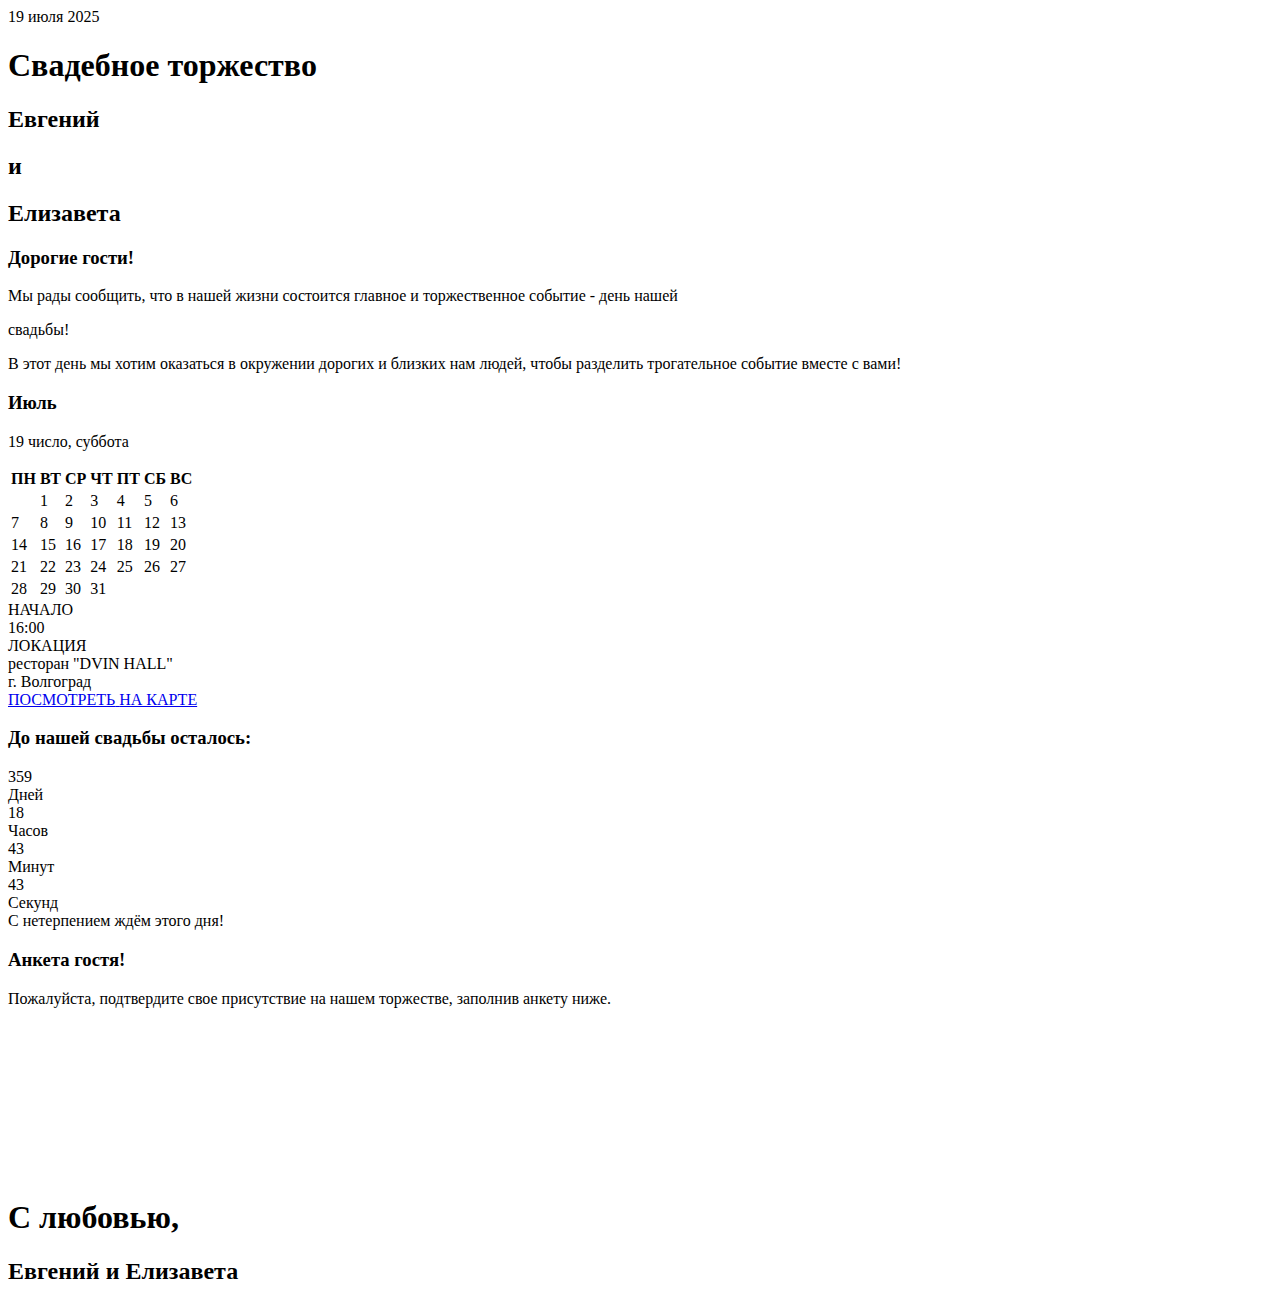
==== index.html @ 928d0241 "Add files via upload" ====
<!DOCTYPE html>
<html lang="ru" class="h-100">

<head>
  <meta charset="UTF-8">
  <meta name="viewport" content="width=device-width, initial-scale=1.0">
  <title>Приглашение на свадьбу</title>
  <link rel="shortcut icon" href="img/icon.png" type="image/png">
  <link href="css/bootstrap.min.css" rel="stylesheet">
  <link rel="stylesheet" href="css/style.css">
  <link rel="stylesheet" href="css/animate.css/animate.css"/>
  <script src="js/jquery-3.7.1.min.js"></script>
</head>

<body class="h-100 container-sm text-center">
  <section class="mainpage d-flex">
    <div class="container d-flex p-3 flex-column">
      <header class="d-flex justify-content-center"> 
          <span class="animate__animated">19 июля 2025</span>
      </header>
      <main class="my-5">
        <h1 class="p-1 animate__animated">Свадебное торжество</h1>
        <h2 class="animate__animated animate__delay-1s">Евгений</h2>
        <h2 class="animate__animated animate__delay-2s">и</h2>
        <h2 class="animate__animated animate__delay-3s">Елизавета</h2>
      </main>
    </div>
  </section>
  <section class="mainpage2">
    <div class="container justify-content-center text-center">
      <h3 class="animate__animated p-5">Дорогие гости!</h3>
      <p class="text">Мы рады сообщить, что в нашей жизни состоится главное и торжественное событие - день нашей </p>
    <p class="svadba">свадьбы!</p>
    <p class="text pb-5" style="margin-bottom: 0;">В этот день мы хотим оказаться в окружении дорогих и близких нам людей, чтобы разделить трогательное событие вместе с вами!</p>
    </div>
  </section>
  <section class="mainpage d-flex justify-content-center text-center">
    <div class="container flex-wrap justify-content-center text-center">
      <table class="d-flex justify-content-center p-5">
        <h3 class="animate__animated pt-5">Июль</h3>
        <p class="text">19 число, суббота</p>
          </table>
            <table class="d-flex justify-content-center p-5">
                <tbody>
                  <tr>
                    <th>ПН</th>
                    <th>ВТ</th>
                    <th>СР</th>
                    <th>ЧТ</th>
                    <th>ПТ</th>
                    <th>СБ</th>
                    <th>ВС</th>
                </tr>
                    <tr>
                        <td></td>
                        <td>1</td>
                        <td>2</td>
                        <td>3</td>
                        <td>4</td>
                        <td>5</td>
                        <td>6</td>
                    </tr>
                    <tr>
                        <td>7</td>
                        <td>8</td>
                        <td>9</td>
                        <td>10</td>
                        <td>11</td>
                        <td>12</td>
                        <td>13</td>
                    </tr>
                    <tr>
                        <td>14</td>
                        <td>15</td>
                        <td>16</td>
                        <td>17</td>
                        <td>18</td>
                        <td><span class="circle-day">19</span></td>
                        <td>20</td>
                    </tr>
                    <tr>
                        <td>21</td>
                        <td>22</td>
                        <td>23</td>
                        <td>24</td>
                        <td>25</td>
                        <td>26</td>
                        <td>27</td>
                    </tr>
                    <tr>
                        <td>28</td>
                        <td>29</td>
                        <td>30</td>
                        <td>31</td>
                        <td></td>
                        <td></td>
                        <td></td>
                    </tr>
                </tbody>
            </table>
            <div class="fs-2">
              <div>НАЧАЛО</div>
              <div class="pb-5">16:00</div>
              
              <div>ЛОКАЦИЯ</div>
              <div>ресторан "DVIN HALL"</div>
              <div>г. Волгоград</div>
              <div class="pt-5 pb-5">
                <a class="map-button p-5" href="https://yandex.ru/maps/-/CHRCaPZ0">
                  <div class="button-text fs-2">
                      <span>ПОСМОТРЕТЬ</span>
                      <span>НА КАРТЕ</span>
                  </div>
                  <div class="arrow"></div>
                </a>
            </div>
          </div>
      </div>
    </section>
    <section class="mainpage2 p-5">
      <div class="container">
        <h3 class="animate__animated">До нашей свадьбы осталось:</h3>
        
        <div class="countdown">
            <div class="countdown-item">
                <div class="countdown-number" id="days">00</div>
                <div class="countdown-label">Дней</div>
            </div>
            
            <div class="countdown-item">
                <div class="countdown-number" id="hours">00</div>
                <div class="countdown-label">Часов</div>
            </div>
            
            <div class="countdown-item">
                <div class="countdown-number" id="minutes">00</div>
                <div class="countdown-label">Минут</div>
            </div>
            
            <div class="countdown-item">
                <div class="countdown-number" id="seconds">00</div>
                <div class="countdown-label">Секунд</div>
            </div>
        </div>
        <div class="message">
          С нетерпением ждём этого дня!
      </div>
    </div>
    </section>
    <section class="mainpage">
      <h3 class="animate__animated p-5">Анкета гостя!</h3>
      <p class="text">Пожалуйста, подтвердите свое присутствие на нашем торжестве, заполнив анкету ниже.</p>
      <script src="https://forms.yandex.ru/_static/embed.js"></script><iframe src="https://forms.yandex.ru/u/67dd2b8f84227c2b460f15ee/?iframe=1" frameborder="0" name="ya-form-67dd2b8f84227c2b460f15ee" width="650"></iframe>
    </section>
    <section class="mainpage d-flex justify-content-center">
      <div class="col-md-4 mb-3 pt-5 pb-5">
        <h1 class="animate__animated fs-3">С любовью,</h1>
        <h2 class="animate__animated animate__delay-1s fs-1">Евгений и Елизавета</h2>
      </div>
    </section>

</body>
<script src="js/bootstrap.js"></script>
<script src="js/animscroll.js"></script>
<script>
  // Устанавливаем дату свадьбы (19 июля текущего года)
  function getWeddingDate() {
      const now = new Date();
      const currentYear = now.getFullYear();
      // Проверяем, не прошла ли уже дата свадьбы в этом году
      if (now > new Date(currentYear, 6, 19)) {
          return new Date(currentYear + 1, 6, 19);
      } else {
          return new Date(currentYear, 6, 19);
      }
  }
  
  const weddingDate = getWeddingDate();
  
  function updateCountdown() {
      const now = new Date();
      const diff = weddingDate - now;
      
      // Если дата уже наступила
      if (diff <= 0) {
          document.getElementById('days').textContent = '00';
          document.getElementById('hours').textContent = '00';
          document.getElementById('minutes').textContent = '00';
          document.getElementById('seconds').textContent = '00';
          
          document.querySelector('.message').innerHTML = 
              'Этот прекрасный день настал!';
          return;
      }
      
      // Расчет дней, часов, минут, секунд
      const days = Math.floor(diff / (1000 * 60 * 60 * 24));
      const hours = Math.floor((diff % (1000 * 60 * 60 * 24)) / (1000 * 60 * 60));
      const minutes = Math.floor((diff % (1000 * 60 * 60)) / (1000 * 60));
      const seconds = Math.floor((diff % (1000 * 60)) / 1000);
      
      // Обновление элементов на странице
      document.getElementById('days').textContent = days.toString().padStart(2, '0');
      document.getElementById('hours').textContent = hours.toString().padStart(2, '0');
      document.getElementById('minutes').textContent = minutes.toString().padStart(2, '0');
      document.getElementById('seconds').textContent = seconds.toString().padStart(2, '0');
  }
  
  // Обновляем счетчик сразу и затем каждую секунду
  updateCountdown();
  setInterval(updateCountdown, 1000);
</script>
</html>
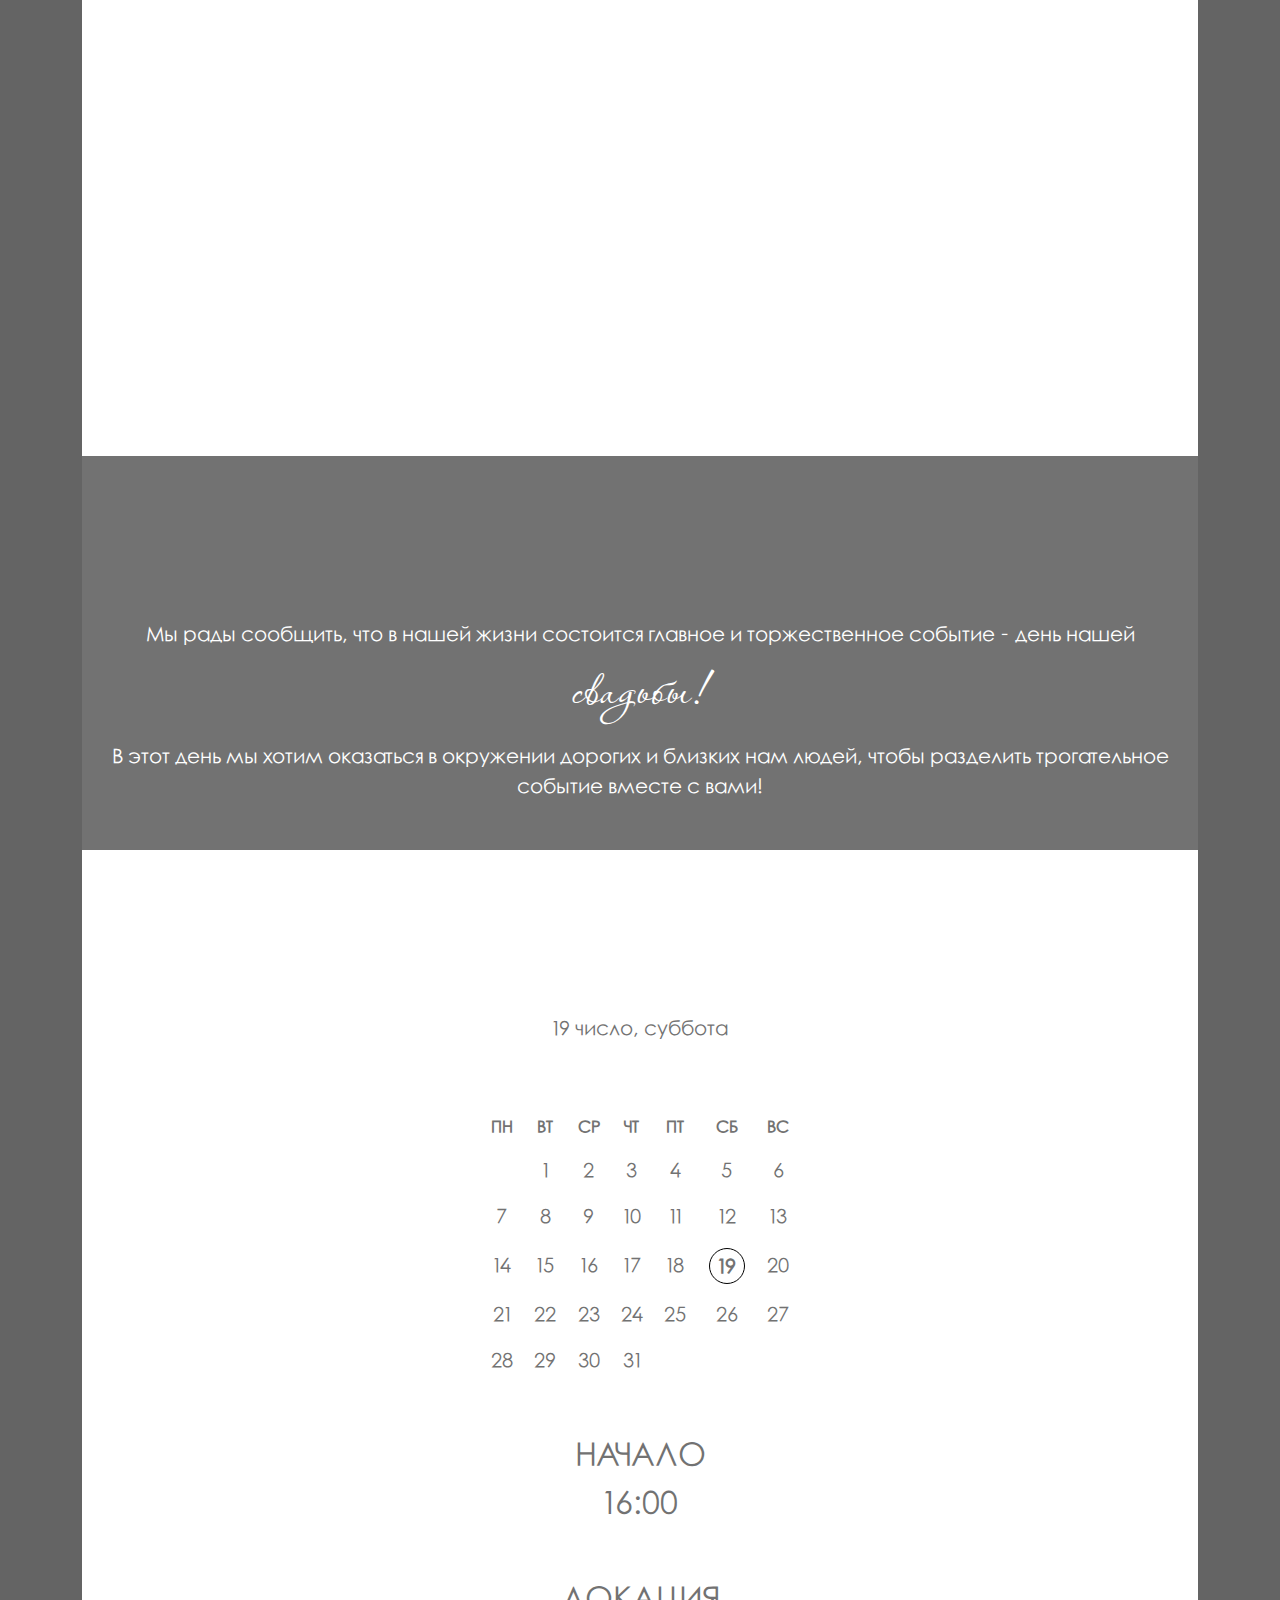
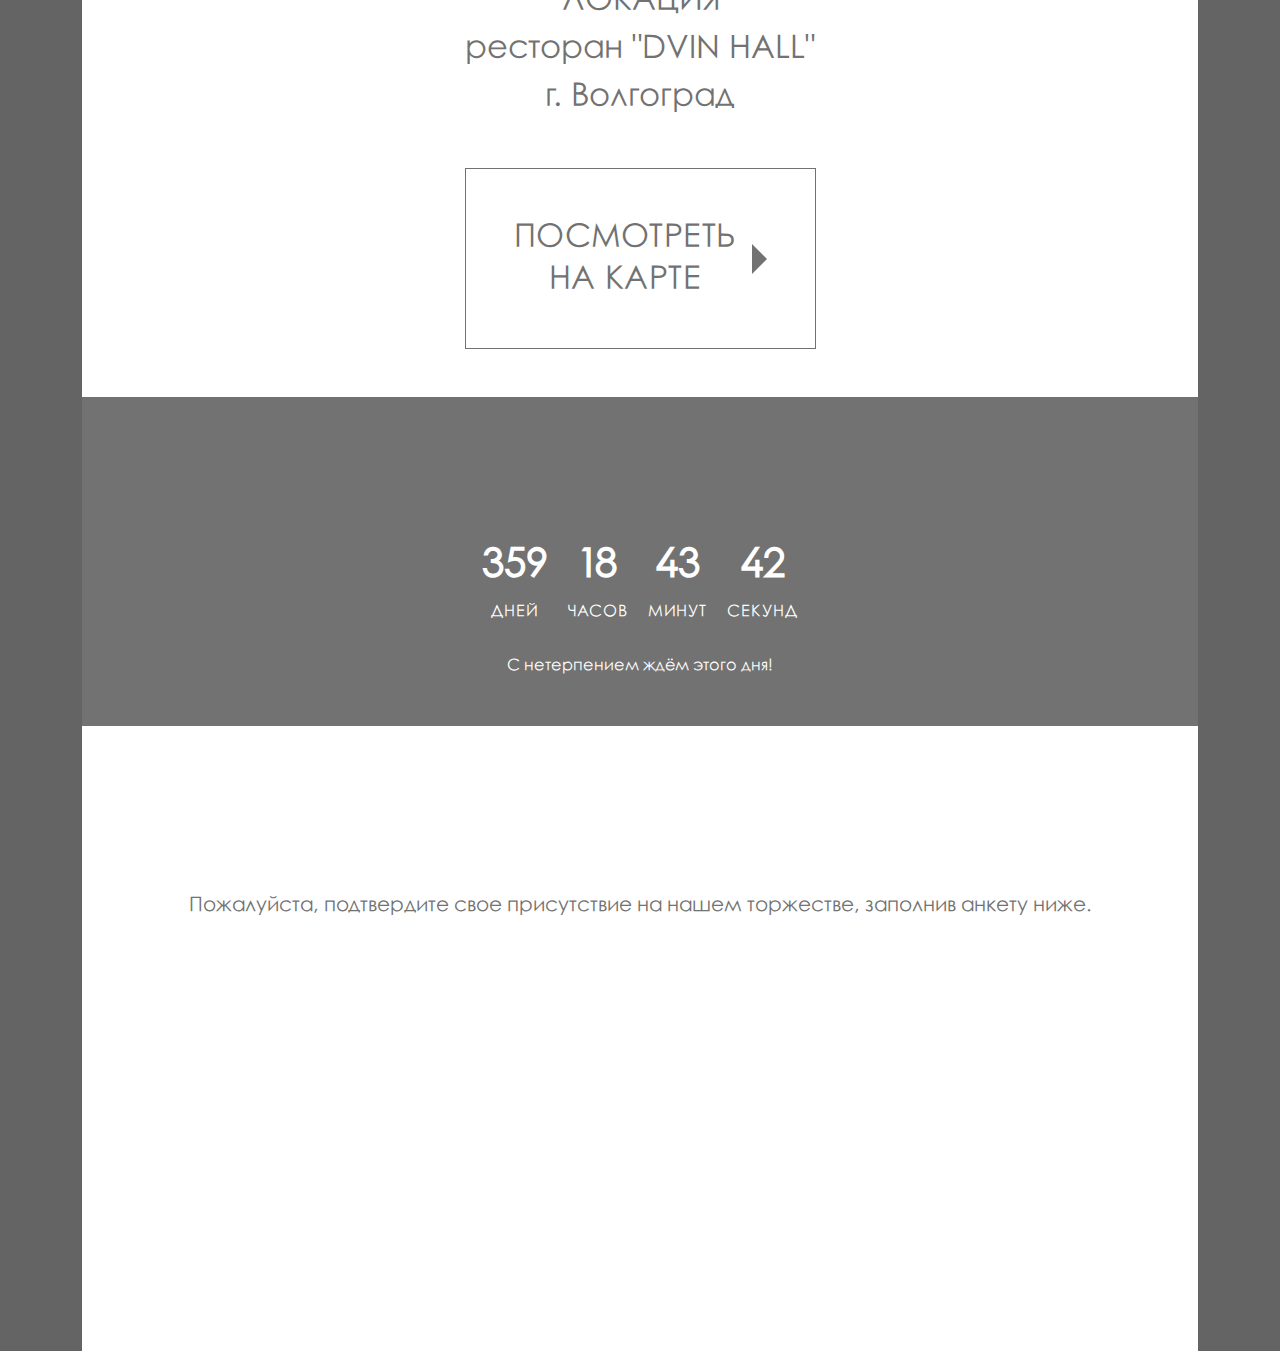
==== commit 450240a6: "Add files via upload" ====
--- a/index.html
+++ b/index.html
@@ -28,7 +28,7 @@
   </section>
   <section class="mainpage2">
     <div class="container justify-content-center text-center">
-      <h3 class="animate__animated p-5">Дорогие гости!</h3>
+      <h3 class="animate__animated py-5">Дорогие гости!</h3>
       <p class="text">Мы рады сообщить, что в нашей жизни состоится главное и торжественное событие - день нашей </p>
     <p class="svadba">свадьбы!</p>
     <p class="text pb-5" style="margin-bottom: 0;">В этот день мы хотим оказаться в окружении дорогих и близких нам людей, чтобы разделить трогательное событие вместе с вами!</p>
@@ -36,11 +36,9 @@
   </section>
   <section class="mainpage d-flex justify-content-center text-center">
     <div class="container flex-wrap justify-content-center text-center">
-      <table class="d-flex justify-content-center p-5">
         <h3 class="animate__animated pt-5">Июль</h3>
-        <p class="text">19 число, суббота</p>
-          </table>
-            <table class="d-flex justify-content-center p-5">
+        <p class="text p-5">19 число, суббота</p>
+        <table class="calendar-table mx-auto" style="max-width: 320px; width: 100%;">
                 <tbody>
                   <tr>
                     <th>ПН</th>
@@ -99,7 +97,7 @@
                 </tbody>
             </table>
             <div class="fs-2">
-              <div>НАЧАЛО</div>
+              <div style="padding-top: 3rem;">НАЧАЛО</div>
               <div class="pb-5">16:00</div>
               
               <div>ЛОКАЦИЯ</div>
@@ -117,7 +115,7 @@
           </div>
       </div>
     </section>
-    <section class="mainpage2 p-5">
+    <section class="mainpage2 py-5">
       <div class="container">
         <h3 class="animate__animated">До нашей свадьбы осталось:</h3>
         
@@ -148,9 +146,9 @@
     </div>
     </section>
     <section class="mainpage">
-      <h3 class="animate__animated p-5">Анкета гостя!</h3>
-      <p class="text">Пожалуйста, подтвердите свое присутствие на нашем торжестве, заполнив анкету ниже.</p>
-      <script src="https://forms.yandex.ru/_static/embed.js"></script><iframe src="https://forms.yandex.ru/u/67dd2b8f84227c2b460f15ee/?iframe=1" frameborder="0" name="ya-form-67dd2b8f84227c2b460f15ee" width="650"></iframe>
+      <h3 class="animate__animated pt-5">Анкета гостя!</h3>
+      <p class="text py-5">Пожалуйста, подтвердите свое присутствие на нашем торжестве, заполнив анкету ниже.</p>
+      <script src="https://forms.yandex.ru/_static/embed.js"></script><iframe src="https://forms.yandex.ru/u/67dd2b8f84227c2b460f15ee/?iframe=1" frameborder="0" name="ya-form-67dd2b8f84227c2b460f15ee" width="350"></iframe>
     </section>
     <section class="mainpage d-flex justify-content-center">
       <div class="col-md-4 mb-3 pt-5 pb-5">
--- a/css/style.css
+++ b/css/style.css
@@ -0,0 +1,146 @@
+@font-face {
+	font-family: 'MonsRegular'; 
+	src: url(../fonts/Rounded_Elegance.ttf); 
+}
+@font-face {
+	font-family: 'Bodega'; 
+	src: url(../fonts/BodegaScript.ttf); 
+}
+*::selection{
+	background: rgb(119, 119, 119);
+	color: rgb(255, 255, 255);
+}
+body{
+    font-family: 'MonsRegular';
+    color: white;
+    background-color: rgb(100, 100, 100);
+}
+
+.mainpage {
+    background-color: rgb(255, 255, 255);
+    color: rgb(114, 114, 114);
+}
+.mainpage2 {
+    background-color: rgb(114, 114, 114);
+    color: rgb(255, 255, 255);
+}
+h2{
+    font-family: 'Bodega'; 
+    font-size: 60px;
+}
+h3{
+    font-family: 'Bodega'; 
+    font-size: 50px;
+}
+.text{
+    font-size: 20px;
+}
+.svadba{
+    font-family: 'Bodega'; 
+    font-size: 40px;
+}
+ 
+table {
+    border-collapse: collapse;
+}
+
+td {
+  
+    padding: 8px 15px;
+    text-align: center;
+    font-size: 20px;
+}
+
+.empty-cell {
+    border: none;
+}
+.calendar {
+    background-color: white;
+    padding: 20px;
+    border-radius: 5px;
+    box-shadow: 0 2px 5px rgba(0,0,0,0.1);
+    max-width: 300px;
+}
+
+.month-title {
+    text-align: center;
+    font-size: 24px;
+    font-weight: bold;
+    margin-bottom: 15px;
+    text-transform: uppercase;
+}
+.circle-day {
+    display: inline-block;
+    width: 36px;
+    height: 36px;
+    line-height: 36px;
+    border-radius: 50%;
+    border: 1px solid black;
+    font-weight: bold;
+}
+.map-button {
+    display: inline-flex;
+    align-items: center;
+    color: rgb(114, 114, 114);
+    text-decoration: none;
+    text-transform: uppercase;
+    letter-spacing: 0.5px;
+    border: 1px solid rgb(114, 114, 114);
+    cursor: pointer;
+    transition: background-color 0.3s;
+    line-height: 1.3;
+}
+
+.map-button:hover {
+    background-color: rgb(114, 114, 114);
+    color: white;
+}
+
+.button-text {
+    display: flex;
+    flex-direction: column;
+    margin-right: 15px;
+}
+
+.arrow {
+
+    border-left: 15px solid rgb(114, 114, 114);
+    border-top: 15px solid transparent;
+    border-bottom: 15px solid transparent;
+    transition: transform 0.3s;
+}
+
+.map-button:hover .arrow {
+    transform: translateX(3px);
+    border-left: 15px solid rgb(255, 255, 255);
+}
+.countdown {
+    display: flex;
+    justify-content: center;
+    gap: 20px;
+    margin: 30px 0;
+}
+
+.countdown-item {
+    color: rgb(255, 255, 255);
+    border-radius: 10px;
+    min-width: 50px;
+}
+
+.countdown-number {
+    font-size: 2.5rem;
+    font-weight: bold;
+    margin-bottom: 5px;
+}
+
+.countdown-label {
+    font-size: 1rem;
+    text-transform: uppercase;
+    letter-spacing: 1px;
+}
+
+
+.calendar-table th, .calendar-table td {
+    padding: 8px;
+    text-align: center;
+  }